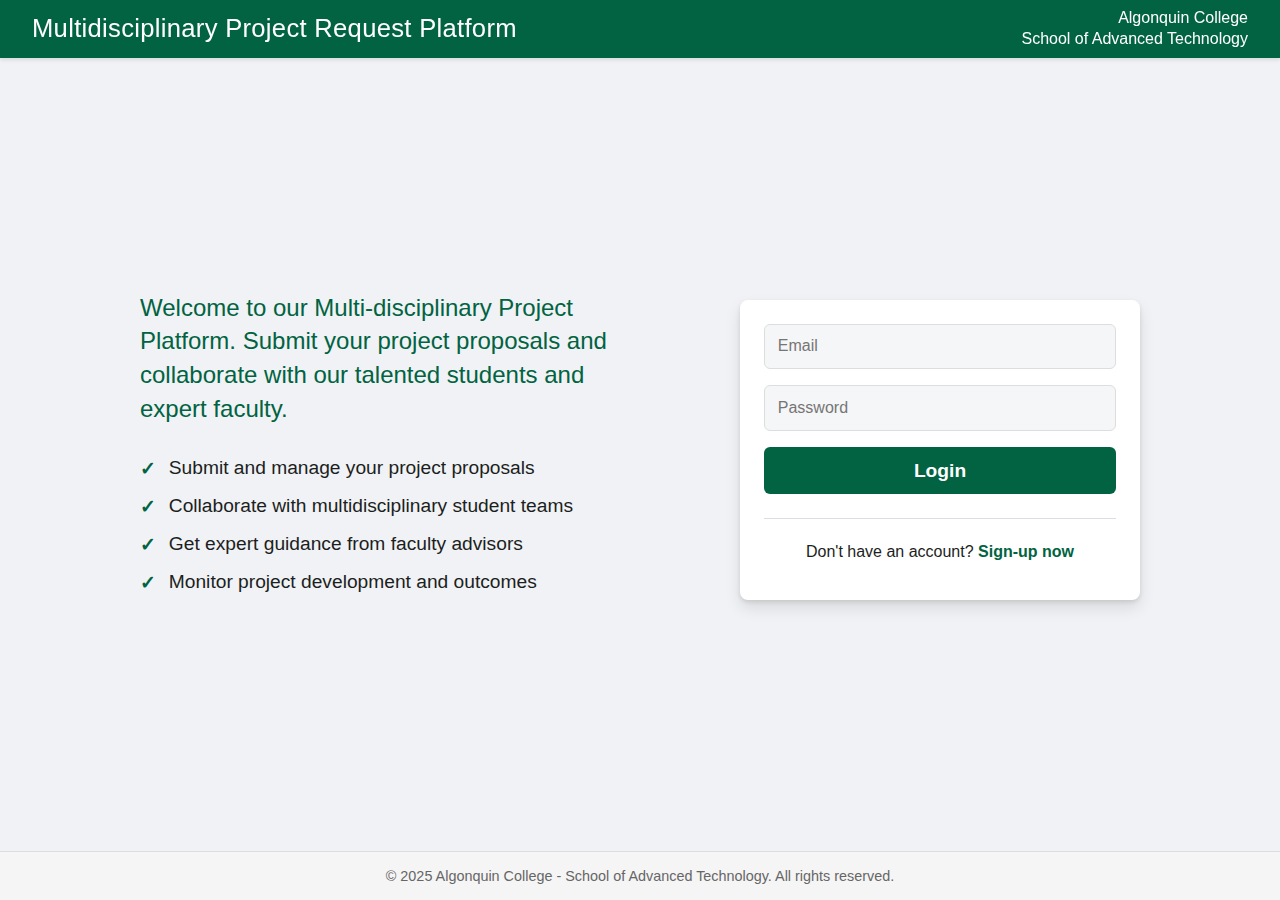
==== index.html @ 9bb393c9 "update for front end" ====
<!DOCTYPE html>
<html lang="en">
<head>
    <meta charset="UTF-8">
    <meta name="viewport" content="width=device-width, initial-scale=1.0">
    <title>Home</title>
    <link rel="stylesheet" href="./css/styles.css">
    <script src="./js/config.js"></script>
    <script src="./js/auth.js"></script>
</head>
<body>
<div class="header">
    <h2>Multidisciplinary Project Request Platform</h2>
    <div class="header-right">
        <div class="school-info">
            <div>Algonquin College</div>
            <div>School of Advanced Technology</div>
        </div>
        <button onclick="logout()" class="logout-btn">Logout</button>
    </div>
</div>

<div class="main-container with-sidebar">
    <div class="sidebar">
        <nav class="nav-menu">
            <a href="addProject.html" class="menu-item">Submit New Request</a>
            <a href="#" class="menu-item" onclick="sortByProjectName()">Sort by Project Name</a>
            <a href="#" class="menu-item" onclick="sortBySemester()">Sort by Semester</a>
            <a href="#" class="menu-item" onclick="sortBySubmissionTime()">Sort by Submission Time</a>
        </nav>
    </div>

    <div class="content">
        <div class="form-container" id="projects">
            <h2>Project List</h2>
            <div id="projects-container">
                <!-- projects will be loaded here -->
            </div>
        </div>
    </div>
</div>

<footer class="footer">
    <p>© 2025 Algonquin College - School of Advanced Technology. All rights reserved.</p>
</footer>

<script>
    window.addEventListener('load', function() {
        if (!checkAuthentication()) return;
        
        const userInfo = JSON.parse(localStorage.getItem('userInfo'));
        // Show/hide menu items based on user type
        const submitNewRequestLink = document.querySelector('a[href="addProject.html"]');
        if (userInfo.type === "PROFESSOR") {
            submitNewRequestLink.style.display = 'none';
        }

        if (userInfo.type === "ORGANIZATION") {
            loadProjectsByOrganization(userInfo.id);
        } else {
            printProjects();
        }
    });

    function logout() {
        localStorage.removeItem('token');
        localStorage.removeItem('userInfo');
        window.location.href = 'login.html';
    }

    function sortByProjectName() {
        const container = document.getElementById('projects-container');
        const projectCards = Array.from(container.children);

        projectCards.sort((a, b) => {
            const nameA = a.querySelector('h3').textContent.toLowerCase();
            const nameB = b.querySelector('h3').textContent.toLowerCase();
            
            return nameA.localeCompare(nameB, undefined, {numeric: true, sensitivity: 'base'});
        });

        container.innerHTML = '';
        projectCards.forEach(card => container.appendChild(card));
    }

    function getSemesterWeight(semester) {
        const [term, year] = semester.split('_');
        const yearWeight = parseInt(year) * 3;
        
        let termWeight;
        switch(term) {
            case 'WINTER': termWeight = 0; break;
            case 'SPRING': termWeight = 1; break;
            case 'FALL': termWeight = 2; break;
            default: termWeight = 3;
        }
        
        return yearWeight + termWeight;
    }

    function sortBySemester() {
        const container = document.getElementById('projects-container');
        const projectCards = Array.from(container.children);

        projectCards.sort((a, b) => {
            const semesterA = a.querySelector('p:nth-of-type(2)').textContent.split(': ')[1];
            const semesterB = b.querySelector('p:nth-of-type(2)').textContent.split(': ')[1];
            
            return getSemesterWeight(semesterA) - getSemesterWeight(semesterB);
        });

        container.innerHTML = '';
        projectCards.forEach(card => container.appendChild(card));
    }

    function sortBySubmissionTime() {
        const container = document.getElementById('projects-container');
        const projectCards = Array.from(container.children);

        projectCards.sort((a, b) => {
            const getCreatedAt = (card) => {
                const paragraphs = card.querySelectorAll('p');
                for (const p of paragraphs) {
                    if (p.textContent.includes('Created At')) {
                        return new Date(p.textContent.split(': ')[1]);
                    }
                }
                return new Date(0);
            };

            const timeA = getCreatedAt(a);
            const timeB = getCreatedAt(b);
            return timeB - timeA; 
        });

        container.innerHTML = '';
        projectCards.forEach(card => container.appendChild(card));
    }

    async function loadProjectsByOrganization(organizationId) {
        const apiUrl = `${API_BASE_URL}/project/organization/${organizationId}`;
    
        try {
            const response = await fetch(apiUrl);
            const data = await response.json();
    
            const projects = data.projects || data; 
            
            const container = document.getElementById('projects-container');
            container.innerHTML = '';
    
            if (projects.length === 0) {
                container.innerHTML = "<p>No projects found.</p>";
                return;
            }
    
            projects.forEach(project => {
                const projectDiv = document.createElement('div');
                projectDiv.className = 'project-card';
    
                projectDiv.innerHTML = `
                    <div class="project-header">
                        <h3>${project.projectName}</h3>
                        <div class="button-group-horizontal">
                            <button onclick="window.location.href='editProject.html?id=${project.id}'" class="edit-btn">View/Edit</button>
                        </div>
                    </div>
                    <p class="description-line"><strong>Description:</strong> ${project.description}</p>
                    <p><strong>Semester:</strong> ${project.semester}</p>
                    <p><strong>NDA Required:</strong> ${project.ndaRequired ? 'Yes' : 'No'}</p>
                    <p><strong>Showcase Allowed:</strong> ${project.showcaseAllowed ? 'Yes' : 'No'}</p>
                    <p><strong>Created At:</strong> ${new Date(project.createdAt).toLocaleString()}</p>
                `;
    
                container.appendChild(projectDiv);
            });
    
        } catch (error) {
            console.error('Error fetching projects:', error);
        }
    }

    async function printProjects() {
        const apiUrl = `${API_BASE_URL}/project`;
        const userInfo = JSON.parse(localStorage.getItem('userInfo'));
        
        try {
            const response = await fetch(apiUrl);
            const data = await response.json();
    
            const projects = data.projects || data;
                
            const container = document.getElementById('projects-container');
            container.innerHTML = '';
    
            if (projects.length === 0) {
                container.innerHTML = "<p>No projects found.</p>";
                return;
            }
    
            for (const project of projects) {
                const projectDiv = document.createElement('div');
                projectDiv.className = 'project-card';
        
                let projectContent = `
                    <div class="project-header">
                        <h3>${project.projectName}</h3>
                        <div class="button-group-horizontal">
                            <button onclick="window.location.href='editProject.html?id=${project.id}&mode=view'" class="view-btn">View/Evaluate</button>
                        </div>
                    </div>
                    <p class="description-line"><strong>Description:</strong> ${project.description}</p>
                    <p><strong>Semester:</strong> ${project.semester}</p>
                    <p><strong>NDA Required:</strong> ${project.ndaRequired ? 'Yes' : 'No'}</p>
                    <p><strong>Showcase Allowed:</strong> ${project.showcaseAllowed ? 'Yes' : 'No'}</p>
                    <p><strong>Created At:</strong> ${new Date(project.createdAt).toLocaleString()}</p>`;

                // Add tags section for professor users
                if (userInfo.type === "PROFESSOR" && project.tags && project.tags.length > 0) {
                    // Group tags by tag type
                    const groupedTags = project.tags.reduce((acc, tag) => {
                        if (!acc[tag.tagType]) {
                            acc[tag.tagType] = [];
                        }
                        acc[tag.tagType].push(tag.value);
                        return acc;
                    }, {});

                    const tagDisplay = Object.values(groupedTags)
                        .map(values => values.join(', '))
                        .join(' | ');
                    
                    projectContent += `<p><strong>Tags:</strong> ${tagDisplay}</p>`;
                }

                projectContent += `</div>`;
                projectDiv.innerHTML = projectContent;
                container.appendChild(projectDiv);
            }
    
        } catch (error) {
            console.error('Error fetching projects:', error);
        }
    }
</script>
</body>
</html>
---- css/styles.css ----
:root {
    --primary-color: #016341;
    --primary-hover: #015235;
    --background-color: #f0f2f5;
}

* {
    box-sizing: border-box;
    margin: 0;
    padding: 0;
}

.header {
    background-color: var(--primary-color);
    color: white;
    width: 100%;
    padding: 0.5rem 2rem;
    position: fixed;
    top: 0;
    left: 0;
    z-index: 1000;
    box-shadow: 0 2px 4px rgba(0, 0, 0, 0.1);
    display: flex;
    justify-content: space-between;
    align-items: center;
}

.header h2 {
    font-size: 1.6rem;
    font-family: Arial, sans-serif;
    font-weight: 500;
    letter-spacing: 0.3px;
}

.school-info {
    text-align: right;
    font-size: 1rem;
    line-height: 1.3;
    font-family: Arial, sans-serif;
}

body {
    font-family: Arial, sans-serif;
    background-color: var(--background-color);
    min-height: 100vh;
    display: flex;
    flex-direction: column;
    align-items: center;
    padding: 6rem 1rem 0 1rem;
    position: relative;
    min-height: 100vh;
}

.main-container {
    flex: 1;
    display: flex;
    align-items: center;
    justify-content: space-between;
    max-width: 1000px;
    width: 100%;
    gap: 3rem;
    margin-bottom: 6rem;
}

.describe-section {
    flex: 1;
    padding-right: 2rem;
}

.describe-section h1 {
    font-size: 3.5rem;
    color: var(--primary-color);
    margin-bottom: 1rem;
}

.describe-section p {
    font-size: 1.5rem;
    color: var(--primary-color);
    line-height: 1.4;
    margin-bottom: 1.5rem;
    text-align: left;
    width: 90%;
}

.feature-list {
    list-style: none;
    padding: 0;
    margin-top: 2rem;
}

.feature-list li {
    font-size: 1.2rem;
    color: #1c1e21;
    margin-bottom: 1rem;
    padding-left: 1.8rem;
    position: relative;
}

.feature-list li::before {
    content: '✓';
    color: var(--primary-color);
    position: absolute;
    left: 0;
    font-weight: bold;
}

.form-container {
    background-color: white;
    padding: 1.5rem;
    border-radius: 8px;
    box-shadow: 0 2px 4px rgba(0, 0, 0, 0.1), 0 8px 16px rgba(0, 0, 0, 0.1);
    width: 100%;
    max-width: 400px;
}

.form-group {
    margin-bottom: 1rem;
}

input, select {
    width: 100%;
    padding: 0.8rem;
    border: 1px solid #ddd;
    border-radius: 6px;
    font-size: 1rem;
    background-color: #f5f6f7;
}

input:focus, select:focus {
    outline: none;
    border-color: var(--primary-color);
    box-shadow: 0 0 0 2px rgba(1, 99, 65, 0.2);
}

button {
    width: 100%;
    padding: 0.8rem;
    background-color: var(--primary-color);
    color: white;
    border: none;
    border-radius: 6px;
    font-size: 1.2rem;
    font-weight: bold;
    cursor: pointer;
    transition: background-color 0.3s;
}

button:hover {
    background-color: var(--primary-hover);
}

.divider {
    border-bottom: 1px solid #dadde1;
    margin: 1.5rem 0;
}

.login-link, .register-link {
    text-align: center;
    margin-top: 1rem;
    color: #1c1e21;
}

.login-link a, .register-link a {
    color: var(--primary-color);
    text-decoration: none;
    font-weight: bold;
}

.login-link a:hover, .register-link a:hover {
    text-decoration: underline;
}

.hidden {
    display: none;
}

.message-container {
    margin-top: 15px;
    text-align: center;
}

.success {
    color: #0a8554;
    background-color: #e8f5e9;
    padding: 12px 20px;
    border-radius: 6px;
    margin: 10px 0;
    font-weight: 500;
    display: inline-block;
    animation: slideIn 0.5s ease-out;
    border: 1px solid #c8e6c9;
    box-shadow: 0 2px 4px rgba(10, 133, 84, 0.1);
}

.error {
    color: #d32f2f;
    background-color: #ffebee;
    padding: 12px 20px;
    border-radius: 6px;
    margin: 10px 0;
    font-weight: 500;
    display: inline-block;
    animation: slideIn 0.5s ease-out;
    border: 1px solid #ffcdd2;
    box-shadow: 0 2px 4px rgba(211, 47, 47, 0.1);
}

@keyframes slideIn {
    from {
        transform: translateY(-20px);
        opacity: 0;
    }
    to {
        transform: translateY(0);
        opacity: 1;
    }
}

@keyframes fadeOut {
    from {
        opacity: 1;
    }
    to {
        opacity: 0;
    }
}

.footer {
    background-color: #f5f5f5;
    padding: 1rem;
    text-align: center;
    color: #666;
    font-size: 0.9rem;
    width: 100%;
    border-top: 1px solid #ddd;
    position: absolute;
    bottom: 0;
    left: 0;
}

.footer p {
    margin: 0;
}

/* Project page specific styles */
.project-page {
    justify-content: center !important;
    padding: 0 2rem;
}

.project-page .project-form {
    max-width: 800px !important;
    padding: 2rem;
}

.project-title {
    color: var(--primary-color);
    margin-bottom: 1.5rem;
    text-align: center;
}

.project-form .form-group {
    margin-bottom: 1.5rem;
}

.project-form label {
    display: flex;
    align-items: center;
    gap: 4px;
    margin-bottom: 8px;
    font-weight: 500;
    color: #333;
}

.project-form input[type="text"],
.project-form input[type="number"],
.project-form textarea,
.project-form select {
    width: 100%;
    padding: 0.8rem;
    border: 1px solid #ddd;
    border-radius: 6px;
    font-size: 1rem;
    background-color: #f5f6f7;
}

.project-form textarea {
    min-height: 120px;
    font-family: Arial, sans-serif;
    resize: vertical;
}

.project-form textarea:focus,
.project-form input:focus,
.project-form select:focus {
    outline: none;
    border-color: var(--primary-color);
    box-shadow: 0 0 0 2px rgba(1, 99, 65, 0.2);
}

.project-form .checkbox-group {
    display: flex;
    align-items: center;
}

.project-form .checkbox-group label {
    display: flex;
    align-items: center;
    margin-bottom: 0;
}

.project-form .checkbox-group input[type="checkbox"] {
    width: auto;
    margin-right: 8px;
}

.header-right {
    display: flex;
    align-items: center;
    gap: 2rem;
}

.logout-btn {
    background-color: transparent;
    border: 1px solid white;
    color: white;
    padding: 0.5rem 1rem;
    cursor: pointer;
    font-size: 1rem;
    border-radius: 4px;
    width: auto;
    transition: all 0.3s ease;
}

.logout-btn:hover {
    background-color: white;
    color: var(--primary-color);
}

@media (max-width: 900px) {
    .header {
        padding: 0.8rem 2rem;
        justify-content: center;
    }

    .header h2 {
        text-align: center;
        font-size: 1.7rem;
    }

    .school-info {
        display: none;
    }

    .main-container {
        flex-direction: column;
        text-align: center;
        padding-top: 2rem;
    }

    .describe-section {
        padding-right: 0;
        margin-bottom: 1rem;
        display: flex;
        flex-direction: column;
        align-items: center;
    }

    .describe-section h1 {
        font-size: 2.5rem;
    }

    .describe-section p {
        font-size: 1.2rem;
        margin-bottom: 1rem;
        text-align: center;
        width: 95%;
        margin: 0 auto 1rem auto;
    }

    .feature-list {
        margin-top: 1rem;
        width: 95%;
        margin: 1rem auto;
        display: flex;
        flex-direction: column;
        align-items: flex-start;
        max-width: 460px;
    }

    .feature-list li {
        font-size: 1.1rem;
        text-align: left;
        padding-left: 1.8rem;
        width: 100%;
    }

    body {
        padding: 5rem 1rem 4rem 1rem;
    }

    .project-page {
        padding: 0 1rem;
    }

    .project-page .project-form {
        padding: 1.5rem;
    }

    .project-title {
        font-size: 1.5rem;
    }

    .header-right {
        gap: 1rem;
    }
    
    .logout-btn {
        padding: 0.4rem 0.8rem;
        font-size: 0.9rem;
    }
}

.button-group {
    display: flex;
    gap: 1rem;
    margin-top: 2rem;
}

.button-group button {
    flex: 1;
}

.submit-btn {
    background-color: #0a8554;
    color: white;
}

.submit-btn:hover {
    background-color: #097548;
}

.cancel-btn {
    background-color: #f5f5f5;
    color: #333;
    border: 1px solid #ddd;
}

.cancel-btn:hover {
    background-color: #e5e5e5;
}

.form-note {
    margin-bottom: 1.5rem;
    color: #666;
    font-size: 0.9rem;
    font-style: italic;
}

.required {
    color: #ff0000;
    margin-left: 2px;
}

.field-note {
    color: #666;
    font-size: 0.85rem;
    margin: 2px 0 6px 0;
    font-style: italic;
}

.checkbox-group .field-note {
    margin-left: 24px;
}

.radio-group {
    display: flex;
    gap: 2rem;
    margin-top: 0.5rem;
}

.radio-label {
    display: flex;
    align-items: center;
    gap: 0.5rem;
    cursor: pointer;
}

.radio-label input[type="radio"] {
    width: auto;
    margin: 0;
    cursor: pointer;
}

.with-sidebar {
    display: flex !important;
    gap: 3rem;
    align-items: flex-start !important;
    justify-content: center;
    max-width: 1200px;
    margin: 0 auto;
    padding: 0 2rem;
}

.sidebar {
    background-color: #f8f9fa;
    border-right: 1px solid #e9ecef;
    padding: 1.5rem;
    min-width: 250px;
    box-shadow: 0 2px 4px rgba(0, 0, 0, 0.05);
}

.nav-menu {
    display: flex;
    flex-direction: column;
    gap: 0.5rem;
}

.menu-item {
    display: flex;
    align-items: center;
    padding: 0.75rem 1rem;
    color: #495057;
    text-decoration: none;
    border-radius: 6px;
    transition: all 0.2s ease;
    font-weight: 500;
    position: relative;
    overflow: hidden;
    white-space: nowrap;
}

.menu-item:hover {
    background-color: #e9ecef;
    color: var(--primary-color);
    transform: translateX(5px);
}

.menu-item:active {
    transform: translateX(2px);
}

.menu-item::before {
    content: '';
    position: absolute;
    left: 0;
    top: 0;
    height: 100%;
    width: 3px;
    background-color: var(--primary-color);
    transform: scaleY(0);
    transition: transform 0.2s ease;
}

.menu-item:hover::before {
    transform: scaleY(1);
}

/* Active state for menu items */
.menu-item.active {
    background-color: #e3f2fd;
    color: var(--primary-color);
    font-weight: 600;
}

/* Responsive adjustments */
@media (max-width: 768px) {
    .sidebar {
        min-width: 200px;
        padding: 1rem;
    }
    
    .menu-item {
        padding: 0.6rem 0.8rem;
        font-size: 0.9rem;
    }
}

.content {
    flex: 1;
    border-radius: 8px;
    padding: 1rem;
    background-color: white;
    box-shadow: 0 2px 4px rgba(0, 0, 0, 0.1);
    max-width: 900px;
    margin: 0;
}

/* listProject specific styling */
#projects {
    height: 600px;
    overflow-y: auto; 
    padding-right: 10px;
}

#projects h2 {
    color: var(--primary-color);
    margin-bottom: 1rem;
    margin-top: 0;
    position: sticky;
    top: 0;
    background-color: white;
    padding: 0.5rem 0;
    z-index: 1;
    border-bottom: 1px solid #eee;
}

.project-card {
    margin-bottom: 20px; 
    padding: 20px;
    border: 1px solid #ddd;
    border-radius: 8px;
    background-color: white;
    width: 100%;
}

.project-card h3 {
    margin-bottom: 10px;
    font-size: 1.1rem;
    color: var(--primary-color);
}

.project-card p {
    margin-bottom: 8px;
    font-size: 0.95rem;
}

.project-card .description-line {
    white-space: nowrap;
    overflow: hidden;
    text-overflow: ellipsis;
    max-width: 100%;
    padding-right: 20px;
}

.project-card strong {
    margin-right: 8px;
    color: #444;
}

/* Project List specific styles */
#projects.form-container {
    width: 100%;
    max-width: 900px;
    margin: 0 auto;
    background: none;
    box-shadow: none;
    padding: 0;
}

.project-header {
    display: flex;
    justify-content: space-between;
    align-items: center;
    margin-bottom: 15px;
}

.project-header h3 {
    margin: 0;
}

.edit-btn {
    background-color: #0a8554;
    color: white;
    padding: 8px 16px;
    border: none;
    border-radius: 4px;
    cursor: pointer;
    font-size: 0.9rem;
    width: auto;
    transition: background-color 0.3s;
}

.edit-btn:hover {
    background-color: #097548;
}

.button-group-horizontal {
    display: flex;
    gap: 0.5rem;
}

.view-btn, .manage-btn {
    background-color: var(--primary-color);
    color: white;
    padding: 8px 16px;
    border: none;
    border-radius: 4px;
    cursor: pointer;
    font-size: 0.9rem;
    width: auto;
    transition: background-color 0.3s;
}

.view-btn:hover, .manage-btn:hover {
    background-color: var(--primary-hover);
}

.view-btn {
    background-color: #007bff;
}

.view-btn:hover {
    background-color: #0056b3;
}

.manage-btn {
    background-color: #FF9800;
}

.manage-btn:hover {
    background-color: #F57C00;
}

/* Disabled form styles */
.form-disabled input[type="text"],
.form-disabled input[type="number"],
.form-disabled textarea,
.form-disabled select,
.form-disabled input[type="radio"] {
    background-color: #f8f9fa;
    cursor: not-allowed;
    opacity: 0.9;
    color: #2c3338;
    border-color: #e2e4e7;
}

.form-disabled .radio-label {
    color: #2c3338;
    opacity: 0.9;
}

.form-disabled input[type="radio"] {
    opacity: 0.8;
}

.form-disabled input[type="radio"]:checked {
    opacity: 1;
    accent-color: #015235;
    transform: scale(1.5);
}

.form-disabled textarea {
    color: #2c3338;
    line-height: 1.5;
}

.form-disabled .button-group {
    display: none;
}

.back-button-container {
    margin-top: 2rem;
    text-align: center;
}

.back-btn {
    background-color: var(--primary-color);
    color: white;
    border: none;
    padding: 12px 24px;
    border-radius: 4px;
    cursor: pointer;
    font-size: 16px;
    transition: background-color 0.3s;
    height: 48px;
}

.back-btn:hover {
    background-color: var(--primary-hover);
}

/* Tag Management Styles */
.tag-management-section {
    margin-top: 2rem;
    padding: 2rem;
    background-color: #f8f9fa;
    border-radius: 8px;
    border: 1px solid #e9ecef;
}

.tag-management-section h3 {
    margin-bottom: 2rem;
    color: #0a8554;
    font-size: 1.2rem;
    text-align: center;
    font-weight: 600;
}

.tag-labels {
    display: flex;
    gap: 1rem;
    margin-bottom: 0.5rem;
    padding: 0;
}

.tag-type-label {
    flex: 0.31;
}

.tag-value-label {
    flex: 0.64;
    margin-right: 82px;
    padding-left: 3rem;
}

.tag-selection-row {
    display: flex;
    gap: 1rem;
    margin-bottom: 1rem;
    align-items: center;
    width: 100%;
}

.tag-type-container {
    flex: 0.31;
    width: 31%;
    min-width: 31%;
}

.tag-value-container {
    flex: 0.64;
    width: 64%;
    min-width: 64%;
    margin-left: 0.2rem;
}

.tag-value-group {
    display: flex;
    gap: 0.5rem;
    align-items: center;
    width: 90%;
}

.tag-type-select,
.tag-value-select {
    width: 100%;
    padding: 0.5rem;
    border: 1px solid #ddd;
    border-radius: 4px;
    font-size: 1rem;
    background-color: white;
    color: #666;
    box-sizing: border-box;
    min-width: 100%;
}

.tag-type-select option,
.tag-value-select option {
    color: #333;
}

.tag-type-select option:first-child,
.tag-value-select option:first-child {
    color: #666;
}

.add-tag-btn,
.remove-tag-btn {
    width: 32px;
    height: 32px;
    padding: 0;
    border: none;
    font-size: 2rem;
    line-height: 1;
    cursor: pointer;
    display: flex;
    align-items: center;
    justify-content: center;
    font-weight: 300;
}

.add-tag-btn {
    background: none;
    color: #0a8554;
}

.add-tag-btn:hover {
    color: #097548;
    background: none;
}

.remove-tag-btn {
    background: none;
    color: #0a8554;
}

.remove-tag-btn:hover {
    color: #097548;
    background: none;
}

.tag-save-container {
    margin-top: 2rem;
    text-align: center;
}

.save-tags-btn {
    background-color: #0a8554;
    color: white;
    padding: 0.8rem 3rem;
    border: none;
    border-radius: 6px;
    font-size: 1rem;
    font-weight: bold;
    cursor: pointer;
    transition: background-color 0.3s;
    width: auto;
}

.save-tags-btn:hover {
    background-color: #097548;
}

.popup-message {
    position: fixed;
    top: 0;
    left: 0;
    width: 100%;
    height: 100%;
    background-color: rgba(0, 0, 0, 0.5);
    display: flex;
    justify-content: center;
    align-items: center;
    z-index: 1000;
}

.popup-content {
    background-color: white;
    padding: 20px;
    border-radius: 8px;
    box-shadow: 0 2px 10px rgba(0, 0, 0, 0.1);
    text-align: center;
}

.popup-content p {
    margin: 0 0 15px 0;
    color: #333;
}

.popup-content button {
    background-color: #0a8554;
    color: white;
    border: none;
    padding: 8px 24px;
    border-radius: 4px;
    cursor: pointer;
    font-size: 14px;
    transition: background-color 0.3s;
    width: 80px;
}

.popup-content button:hover {
    background-color: #097548;
}
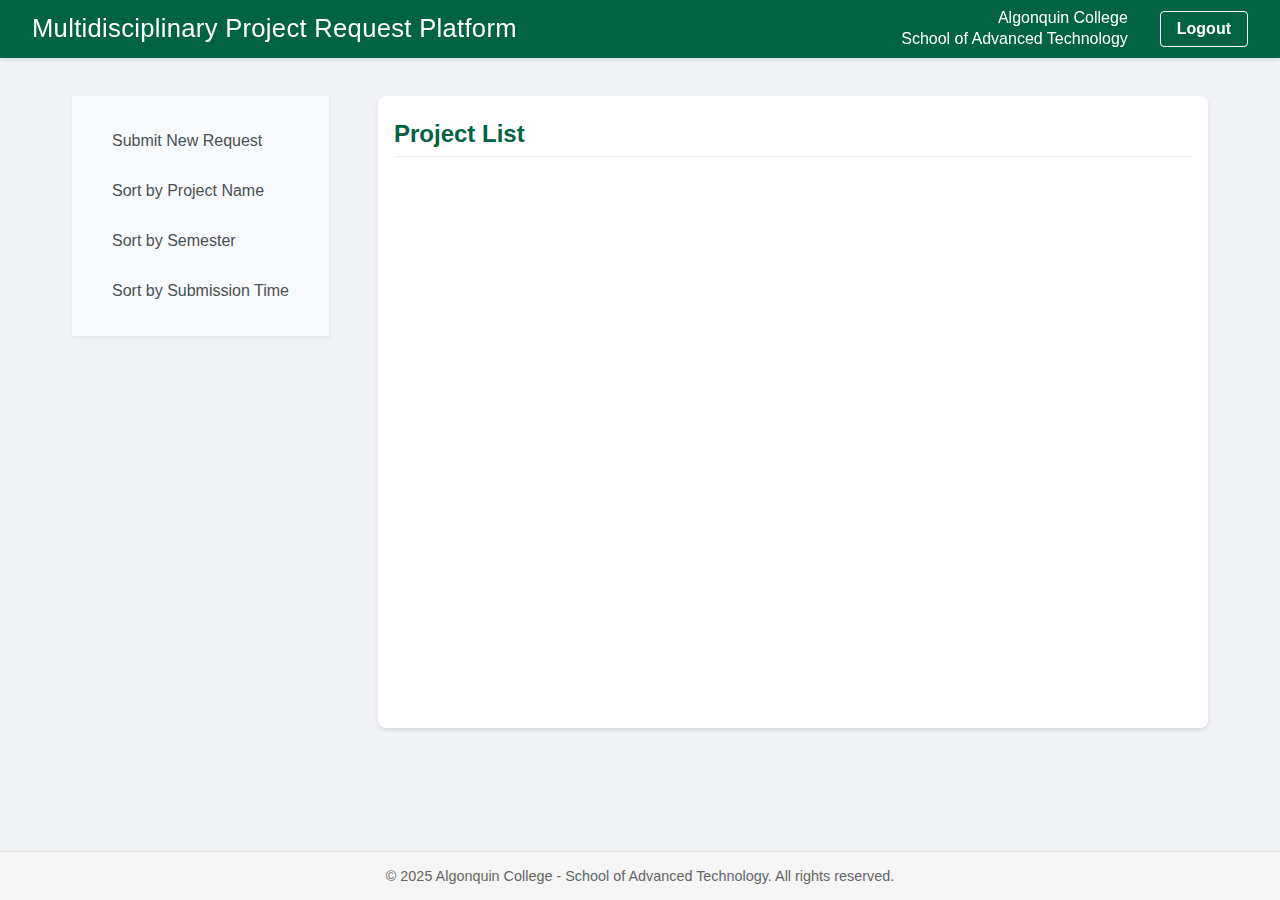
==== commit 798ab499: "Added Config File for Deployment" ====
--- a/index.html
+++ b/index.html
@@ -1,247 +1,296 @@
 <!DOCTYPE html>
 <html lang="en">
-<head>
-    <meta charset="UTF-8">
-    <meta name="viewport" content="width=device-width, initial-scale=1.0">
+  <head>
+    <meta charset="UTF-8" />
+    <meta name="viewport" content="width=device-width, initial-scale=1.0" />
     <title>Home</title>
-    <link rel="stylesheet" href="./css/styles.css">
+    <link rel="stylesheet" href="./css/styles.css" />
     <script src="./js/config.js"></script>
     <script src="./js/auth.js"></script>
-</head>
-<body>
-<div class="header">
-    <h2>Multidisciplinary Project Request Platform</h2>
-    <div class="header-right">
+  </head>
+  <body>
+    <div class="header">
+      <h2>Multidisciplinary Project Request Platform</h2>
+      <div class="header-right">
         <div class="school-info">
-            <div>Algonquin College</div>
-            <div>School of Advanced Technology</div>
+          <div>Algonquin College</div>
+          <div>School of Advanced Technology</div>
         </div>
         <button onclick="logout()" class="logout-btn">Logout</button>
+      </div>
     </div>
-</div>
-
-<div class="main-container with-sidebar">
-    <div class="sidebar">
+
+    <div class="main-container with-sidebar">
+      <div class="sidebar">
         <nav class="nav-menu">
-            <a href="addProject.html" class="menu-item">Submit New Request</a>
-            <a href="#" class="menu-item" onclick="sortByProjectName()">Sort by Project Name</a>
-            <a href="#" class="menu-item" onclick="sortBySemester()">Sort by Semester</a>
-            <a href="#" class="menu-item" onclick="sortBySubmissionTime()">Sort by Submission Time</a>
+          <a href="addProject.html" class="menu-item">Submit New Request</a>
+          <a href="#" class="menu-item" onclick="sortByProjectName()"
+            >Sort by Project Name</a
+          >
+          <a href="#" class="menu-item" onclick="sortBySemester()"
+            >Sort by Semester</a
+          >
+          <a href="#" class="menu-item" onclick="sortBySubmissionTime()"
+            >Sort by Submission Time</a
+          >
         </nav>
+      </div>
+
+      <div class="content">
+        <div class="form-container" id="projects">
+          <h2>Project List</h2>
+          <div id="projects-container">
+            <!-- projects will be loaded here -->
+          </div>
+        </div>
+      </div>
     </div>
 
-    <div class="content">
-        <div class="form-container" id="projects">
-            <h2>Project List</h2>
-            <div id="projects-container">
-                <!-- projects will be loaded here -->
-            </div>
-        </div>
-    </div>
-</div>
-
-<footer class="footer">
-    <p>© 2025 Algonquin College - School of Advanced Technology. All rights reserved.</p>
-</footer>
-
-<script>
-    window.addEventListener('load', function() {
-        if (!checkAuthentication()) return;
-        
-        const userInfo = JSON.parse(localStorage.getItem('userInfo'));
-        // Show/hide menu items based on user type
-        const submitNewRequestLink = document.querySelector('a[href="addProject.html"]');
-        if (userInfo.type === "PROFESSOR") {
-            submitNewRequestLink.style.display = 'none';
-        }
-
-        if (userInfo.type === "ORGANIZATION") {
+    <footer class="footer">
+      <p>
+        © 2025 Algonquin College - School of Advanced Technology. All rights
+        reserved.
+      </p>
+    </footer>
+
+    <script>
+      loadConfig(() => {
+        window.addEventListener("load", function () {
+          if (!checkAuthentication()) return;
+
+          const userInfo = JSON.parse(localStorage.getItem("userInfo"));
+          // Show/hide menu items based on user type
+          const submitNewRequestLink = document.querySelector(
+            'a[href="addProject.html"]'
+          );
+          if (userInfo.type === "PROFESSOR") {
+            submitNewRequestLink.style.display = "none";
+          }
+
+          if (userInfo.type === "ORGANIZATION") {
             loadProjectsByOrganization(userInfo.id);
-        } else {
+          } else {
             printProjects();
-        }
-    });
-
-    function logout() {
-        localStorage.removeItem('token');
-        localStorage.removeItem('userInfo');
-        window.location.href = 'login.html';
-    }
-
-    function sortByProjectName() {
-        const container = document.getElementById('projects-container');
-        const projectCards = Array.from(container.children);
-
-        projectCards.sort((a, b) => {
-            const nameA = a.querySelector('h3').textContent.toLowerCase();
-            const nameB = b.querySelector('h3').textContent.toLowerCase();
-            
-            return nameA.localeCompare(nameB, undefined, {numeric: true, sensitivity: 'base'});
+          }
         });
 
-        container.innerHTML = '';
-        projectCards.forEach(card => container.appendChild(card));
-    }
-
-    function getSemesterWeight(semester) {
-        const [term, year] = semester.split('_');
-        const yearWeight = parseInt(year) * 3;
-        
-        let termWeight;
-        switch(term) {
-            case 'WINTER': termWeight = 0; break;
-            case 'SPRING': termWeight = 1; break;
-            case 'FALL': termWeight = 2; break;
-            default: termWeight = 3;
-        }
-        
-        return yearWeight + termWeight;
-    }
-
-    function sortBySemester() {
-        const container = document.getElementById('projects-container');
-        const projectCards = Array.from(container.children);
-
-        projectCards.sort((a, b) => {
-            const semesterA = a.querySelector('p:nth-of-type(2)').textContent.split(': ')[1];
-            const semesterB = b.querySelector('p:nth-of-type(2)').textContent.split(': ')[1];
-            
+        function logout() {
+          localStorage.removeItem("token");
+          localStorage.removeItem("userInfo");
+          window.location.href = "login.html";
+        }
+
+        function sortByProjectName() {
+          const container = document.getElementById("projects-container");
+          const projectCards = Array.from(container.children);
+
+          projectCards.sort((a, b) => {
+            const nameA = a.querySelector("h3").textContent.toLowerCase();
+            const nameB = b.querySelector("h3").textContent.toLowerCase();
+
+            return nameA.localeCompare(nameB, undefined, {
+              numeric: true,
+              sensitivity: "base",
+            });
+          });
+
+          container.innerHTML = "";
+          projectCards.forEach((card) => container.appendChild(card));
+        }
+
+        function getSemesterWeight(semester) {
+          const [term, year] = semester.split("_");
+          const yearWeight = parseInt(year) * 3;
+
+          let termWeight;
+          switch (term) {
+            case "WINTER":
+              termWeight = 0;
+              break;
+            case "SPRING":
+              termWeight = 1;
+              break;
+            case "FALL":
+              termWeight = 2;
+              break;
+            default:
+              termWeight = 3;
+          }
+
+          return yearWeight + termWeight;
+        }
+
+        function sortBySemester() {
+          const container = document.getElementById("projects-container");
+          const projectCards = Array.from(container.children);
+
+          projectCards.sort((a, b) => {
+            const semesterA = a
+              .querySelector("p:nth-of-type(2)")
+              .textContent.split(": ")[1];
+            const semesterB = b
+              .querySelector("p:nth-of-type(2)")
+              .textContent.split(": ")[1];
+
             return getSemesterWeight(semesterA) - getSemesterWeight(semesterB);
-        });
-
-        container.innerHTML = '';
-        projectCards.forEach(card => container.appendChild(card));
-    }
-
-    function sortBySubmissionTime() {
-        const container = document.getElementById('projects-container');
-        const projectCards = Array.from(container.children);
-
-        projectCards.sort((a, b) => {
+          });
+
+          container.innerHTML = "";
+          projectCards.forEach((card) => container.appendChild(card));
+        }
+
+        function sortBySubmissionTime() {
+          const container = document.getElementById("projects-container");
+          const projectCards = Array.from(container.children);
+
+          projectCards.sort((a, b) => {
             const getCreatedAt = (card) => {
-                const paragraphs = card.querySelectorAll('p');
-                for (const p of paragraphs) {
-                    if (p.textContent.includes('Created At')) {
-                        return new Date(p.textContent.split(': ')[1]);
-                    }
+              const paragraphs = card.querySelectorAll("p");
+              for (const p of paragraphs) {
+                if (p.textContent.includes("Created At")) {
+                  return new Date(p.textContent.split(": ")[1]);
                 }
-                return new Date(0);
+              }
+              return new Date(0);
             };
 
             const timeA = getCreatedAt(a);
             const timeB = getCreatedAt(b);
-            return timeB - timeA; 
-        });
-
-        container.innerHTML = '';
-        projectCards.forEach(card => container.appendChild(card));
-    }
-
-    async function loadProjectsByOrganization(organizationId) {
-        const apiUrl = `${API_BASE_URL}/project/organization/${organizationId}`;
-    
-        try {
+            return timeB - timeA;
+          });
+
+          container.innerHTML = "";
+          projectCards.forEach((card) => container.appendChild(card));
+        }
+
+        async function loadProjectsByOrganization(organizationId) {
+          const apiUrl = `${API_BASE_URL}/project/organization/${organizationId}`;
+
+          try {
             const response = await fetch(apiUrl);
             const data = await response.json();
-    
-            const projects = data.projects || data; 
-            
-            const container = document.getElementById('projects-container');
-            container.innerHTML = '';
-    
+
+            const projects = data.projects || data;
+
+            const container = document.getElementById("projects-container");
+            container.innerHTML = "";
+
             if (projects.length === 0) {
-                container.innerHTML = "<p>No projects found.</p>";
-                return;
+              container.innerHTML = "<p>No projects found.</p>";
+              return;
             }
-    
-            projects.forEach(project => {
-                const projectDiv = document.createElement('div');
-                projectDiv.className = 'project-card';
-    
-                projectDiv.innerHTML = `
+
+            projects.forEach((project) => {
+              const projectDiv = document.createElement("div");
+              projectDiv.className = "project-card";
+
+              projectDiv.innerHTML = `
                     <div class="project-header">
                         <h3>${project.projectName}</h3>
                         <div class="button-group-horizontal">
-                            <button onclick="window.location.href='editProject.html?id=${project.id}'" class="edit-btn">View/Edit</button>
+                            <button onclick="window.location.href='editProject.html?id=${
+                              project.id
+                            }'" class="edit-btn">View/Edit</button>
                         </div>
                     </div>
-                    <p class="description-line"><strong>Description:</strong> ${project.description}</p>
+                    <p class="description-line"><strong>Description:</strong> ${
+                      project.description
+                    }</p>
                     <p><strong>Semester:</strong> ${project.semester}</p>
-                    <p><strong>NDA Required:</strong> ${project.ndaRequired ? 'Yes' : 'No'}</p>
-                    <p><strong>Showcase Allowed:</strong> ${project.showcaseAllowed ? 'Yes' : 'No'}</p>
-                    <p><strong>Created At:</strong> ${new Date(project.createdAt).toLocaleString()}</p>
+                    <p><strong>NDA Required:</strong> ${
+                      project.ndaRequired ? "Yes" : "No"
+                    }</p>
+                    <p><strong>Showcase Allowed:</strong> ${
+                      project.showcaseAllowed ? "Yes" : "No"
+                    }</p>
+                    <p><strong>Created At:</strong> ${new Date(
+                      project.createdAt
+                    ).toLocaleString()}</p>
                 `;
-    
-                container.appendChild(projectDiv);
+
+              container.appendChild(projectDiv);
             });
-    
-        } catch (error) {
-            console.error('Error fetching projects:', error);
-        }
-    }
-
-    async function printProjects() {
-        const apiUrl = `${API_BASE_URL}/project`;
-        const userInfo = JSON.parse(localStorage.getItem('userInfo'));
-        
-        try {
+          } catch (error) {
+            console.error("Error fetching projects:", error);
+          }
+        }
+
+        async function printProjects() {
+          const apiUrl = `${API_BASE_URL}/project`;
+          const userInfo = JSON.parse(localStorage.getItem("userInfo"));
+
+          try {
             const response = await fetch(apiUrl);
             const data = await response.json();
-    
+
             const projects = data.projects || data;
-                
-            const container = document.getElementById('projects-container');
-            container.innerHTML = '';
-    
+
+            const container = document.getElementById("projects-container");
+            container.innerHTML = "";
+
             if (projects.length === 0) {
-                container.innerHTML = "<p>No projects found.</p>";
-                return;
+              container.innerHTML = "<p>No projects found.</p>";
+              return;
             }
-    
+
             for (const project of projects) {
-                const projectDiv = document.createElement('div');
-                projectDiv.className = 'project-card';
-        
-                let projectContent = `
+              const projectDiv = document.createElement("div");
+              projectDiv.className = "project-card";
+
+              let projectContent = `
                     <div class="project-header">
                         <h3>${project.projectName}</h3>
                         <div class="button-group-horizontal">
-                            <button onclick="window.location.href='editProject.html?id=${project.id}&mode=view'" class="view-btn">View/Evaluate</button>
+                            <button onclick="window.location.href='editProject.html?id=${
+                              project.id
+                            }&mode=view'" class="view-btn">View/Evaluate</button>
                         </div>
                     </div>
-                    <p class="description-line"><strong>Description:</strong> ${project.description}</p>
+                    <p class="description-line"><strong>Description:</strong> ${
+                      project.description
+                    }</p>
                     <p><strong>Semester:</strong> ${project.semester}</p>
-                    <p><strong>NDA Required:</strong> ${project.ndaRequired ? 'Yes' : 'No'}</p>
-                    <p><strong>Showcase Allowed:</strong> ${project.showcaseAllowed ? 'Yes' : 'No'}</p>
-                    <p><strong>Created At:</strong> ${new Date(project.createdAt).toLocaleString()}</p>`;
-
-                // Add tags section for professor users
-                if (userInfo.type === "PROFESSOR" && project.tags && project.tags.length > 0) {
-                    // Group tags by tag type
-                    const groupedTags = project.tags.reduce((acc, tag) => {
-                        if (!acc[tag.tagType]) {
-                            acc[tag.tagType] = [];
-                        }
-                        acc[tag.tagType].push(tag.value);
-                        return acc;
-                    }, {});
-
-                    const tagDisplay = Object.values(groupedTags)
-                        .map(values => values.join(', '))
-                        .join(' | ');
-                    
-                    projectContent += `<p><strong>Tags:</strong> ${tagDisplay}</p>`;
-                }
-
-                projectContent += `</div>`;
-                projectDiv.innerHTML = projectContent;
-                container.appendChild(projectDiv);
+                    <p><strong>NDA Required:</strong> ${
+                      project.ndaRequired ? "Yes" : "No"
+                    }</p>
+                    <p><strong>Showcase Allowed:</strong> ${
+                      project.showcaseAllowed ? "Yes" : "No"
+                    }</p>
+                    <p><strong>Created At:</strong> ${new Date(
+                      project.createdAt
+                    ).toLocaleString()}</p>`;
+
+              // Add tags section for professor users
+              if (
+                userInfo.type === "PROFESSOR" &&
+                project.tags &&
+                project.tags.length > 0
+              ) {
+                // Group tags by tag type
+                const groupedTags = project.tags.reduce((acc, tag) => {
+                  if (!acc[tag.tagType]) {
+                    acc[tag.tagType] = [];
+                  }
+                  acc[tag.tagType].push(tag.value);
+                  return acc;
+                }, {});
+
+                const tagDisplay = Object.values(groupedTags)
+                  .map((values) => values.join(", "))
+                  .join(" | ");
+
+                projectContent += `<p><strong>Tags:</strong> ${tagDisplay}</p>`;
+              }
+
+              projectContent += `</div>`;
+              projectDiv.innerHTML = projectContent;
+              container.appendChild(projectDiv);
             }
-    
-        } catch (error) {
-            console.error('Error fetching projects:', error);
-        }
-    }
-</script>
-</body>
+          } catch (error) {
+            console.error("Error fetching projects:", error);
+          }
+        }
+      });
+    </script>
+  </body>
 </html>
